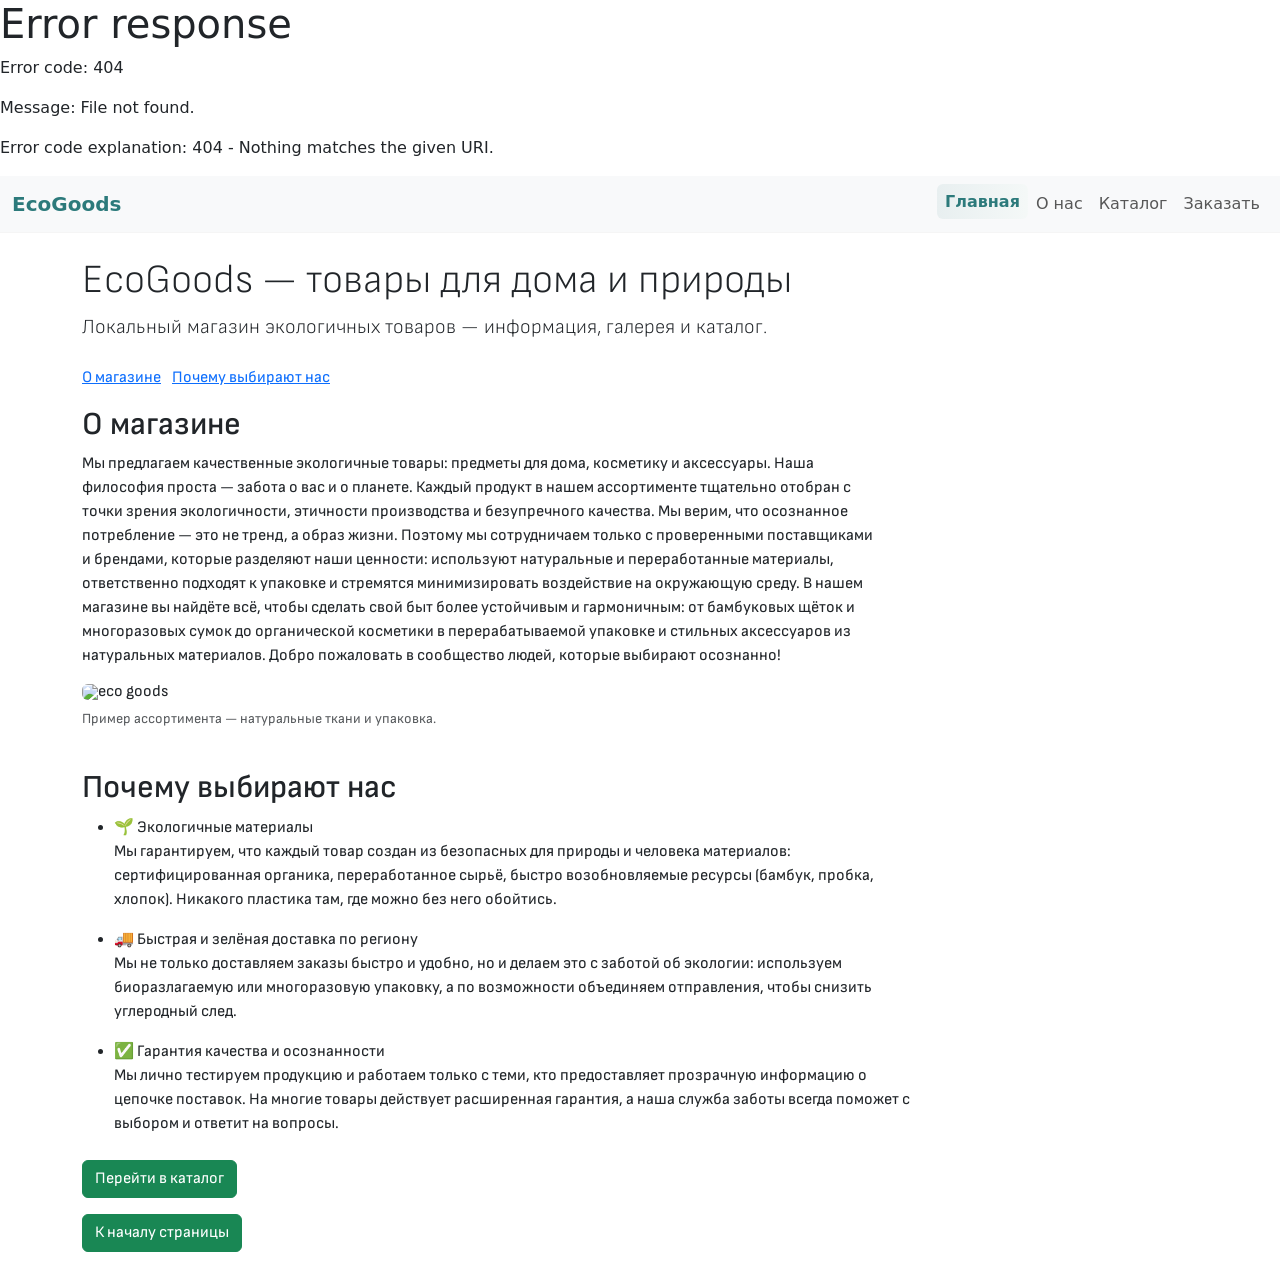
==== index.html @ b1836092 "add files" ====
<!doctype html>
<html lang="ru">

<head>
    <meta charset="utf-8">
    <meta name="viewport" content="width=device-width,initial-scale=1">
    <title>EcoGoods — Главная</title>
    <link rel="icon" href="images\logotitle.png" type="image/x-icon">
    <link href="https://cdn.jsdelivr.net/npm/bootstrap@5.3.2/dist/css/bootstrap.min.css" rel="stylesheet">
    <link rel="stylesheet" href="css/styles.css">
    <link rel="stylesheet" href="css/font.css">
</head>

<body id="top">
    <div id="nav-placeholder"></div>
    <header class="site-header">
        <nav class="navbar navbar-expand-lg navbar-light bg-light">
            <div class="container-fluid">
                <a class="navbar-brand d-flex align-items-center" href="index.html">
                    <span>EcoGoods</span>
                </a>
                <button class="navbar-toggler" type="button" data-bs-toggle="collapse" data-bs-target="#mainNav">
                    <span class="navbar-toggler-icon"></span>
                </button>
                <div class="collapse navbar-collapse" id="mainNav">
                    <ul class="navbar-nav ms-auto mb-2 mb-lg-0">
                        <li class="nav-item"><a class="nav-link" href="index.html">Главная</a></li>
                        <li class="nav-item"><a class="nav-link" href="about.html">О нас</a></li>
                        <li class="nav-item"><a class="nav-link" href="shop.html">Каталог</a></li>
                        <li class="nav-item"><a class="nav-link" href="order.html">Заказать</a></li>
                    </ul>
                </div>
            </div>
        </nav>

        <main class="container py-4 my-font">
            <header class="mb-4">
                <h1 class="display-6">EcoGoods — товары для дома и природы</h1>
                <p class="lead">Локальный магазин экологичных товаров — информация, галерея и каталог.</p>
            </header>

            <nav class="mb-3">
                <a href="#section1" class="me-2">О магазине</a>
                <a href="#section2" class="me-2">Почему выбирают нас</a>
            </nav>

            <section id="section1" class="mb-4">
                <h2>О магазине</h2>
                <p style="width: 800px;">Мы предлагаем качественные экологичные товары: предметы для дома, косметику и
                    аксессуары. Наша
                    философия проста — забота о вас и о планете. Каждый продукт в нашем ассортименте тщательно отобран с
                    точки зрения экологичности, этичности производства и безупречного качества.

                    Мы верим, что осознанное потребление — это не тренд, а образ жизни. Поэтому мы сотрудничаем только с
                    проверенными поставщиками и брендами, которые разделяют наши ценности: используют натуральные и
                    переработанные материалы, ответственно подходят к упаковке и стремятся минимизировать воздействие на
                    окружающую среду.

                    В нашем магазине вы найдёте всё, чтобы сделать свой быт более устойчивым и гармоничным: от
                    бамбуковых щёток и многоразовых сумок до органической косметики в перерабатываемой упаковке и
                    стильных аксессуаров из натуральных материалов.

                    Добро пожаловать в сообщество людей, которые выбирают осознанно!</p>
                <figure class="figure">
                    <img src="https://images.unsplash.com/photo-1506784983877-45594efa4cbe?w=800&q=60"
                        class="figure-img img-fluid rounded" alt="eco goods">
                    <figcaption class="figure-caption">Пример ассортимента — натуральные ткани и упаковка.</figcaption>
                </figure>
            </section>

            <section id="section2" class="mb-4">
                <h2>Почему выбирают нас</h2>
                <ul>
                    <li>
                        🌱 Экологичные материалы
                        <p style="width: 800px;">Мы гарантируем, что каждый товар создан из безопасных для природы и
                            человека материалов:
                            сертифицированная органика, переработанное сырьё, быстро возобновляемые ресурсы (бамбук,
                            пробка, хлопок). Никакого пластика там, где можно без него обойтись.</p>
                    </li>
                    <li>
                        🚚 Быстрая и зелёная доставка по региону
                        <p style="width: 800px;">Мы не только доставляем заказы быстро и удобно, но и делаем это с
                            заботой об экологии:
                            используем биоразлагаемую или многоразовую упаковку, а по возможности объединяем
                            отправления, чтобы снизить углеродный след.</p>
                    </li>
                    <li>
                        ✅ Гарантия качества и осознанности
                        <p style="width: 800px;">Мы лично тестируем продукцию и работаем только с теми, кто предоставляет прозрачную
                            информацию о цепочке поставок. На многие товары действует расширенная гарантия, а наша
                            служба заботы всегда поможет с выбором и ответит на вопросы.</p>
                    </li>
                </ul>
            </section>

            <p><a href="shop.html" class="btn btn-success">Перейти в каталог</a></p>
            <a href="#top" class="btn btn-success">К началу страницы</a>
        </main>

        <script src="js/nav.js"></script>
        <script src="https://cdn.jsdelivr.net/npm/bootstrap@5.3.2/dist/js/bootstrap.bundle.min.js"></script>
</body>

</html>
---- css/styles.css ----
:root {
    --brand: #2c7a7b;
    --accent: #9ae6b4;
}

body {
    font-family: system-ui, -apple-system, Segoe UI, Roboto, 'Helvetica Neue', Arial
}

.navbar-brand span {
    font-weight: 700;
    color: var(--brand)
}

.nav-link.active {
    font-weight: 700;
    color: var(--brand) !important
}

/* make active link visually prominent */
.nav-link.active {
    background: linear-gradient(90deg, rgba(44, 122, 123, 0.08), rgba(154, 230, 180, 0.04));
    border-radius: 6px;
    padding: .35rem .6rem;
}

/* small badge-like current location text in navbar */
#nav-current {
    color: var(--brand);
    font-weight: 600;
    font-size: .95rem;
    display: inline-block;
}

/* subtle navbar visual polish */
.navbar {
    box-shadow: 0 1px 0 rgba(0, 0, 0, 0.04);
}

figure img {
    object-fit: cover
}

/* small responsive tweak */
@media (max-width:576px) {
    .display-6 {
        font-size: 1.25rem
    }
}
---- css/font.css ----
@font-face {
    font-family: "SofiaSans";
    src: url("../fonts/SofiaSans-VariableFont_wght.ttf") format("truetype-variations");
    font-weight: 100 900;
    /* src: url("../fonts/static/SofiaSans-Black.ttf"); */
}

.my-font {
    font-family: "SofiaSans";
}
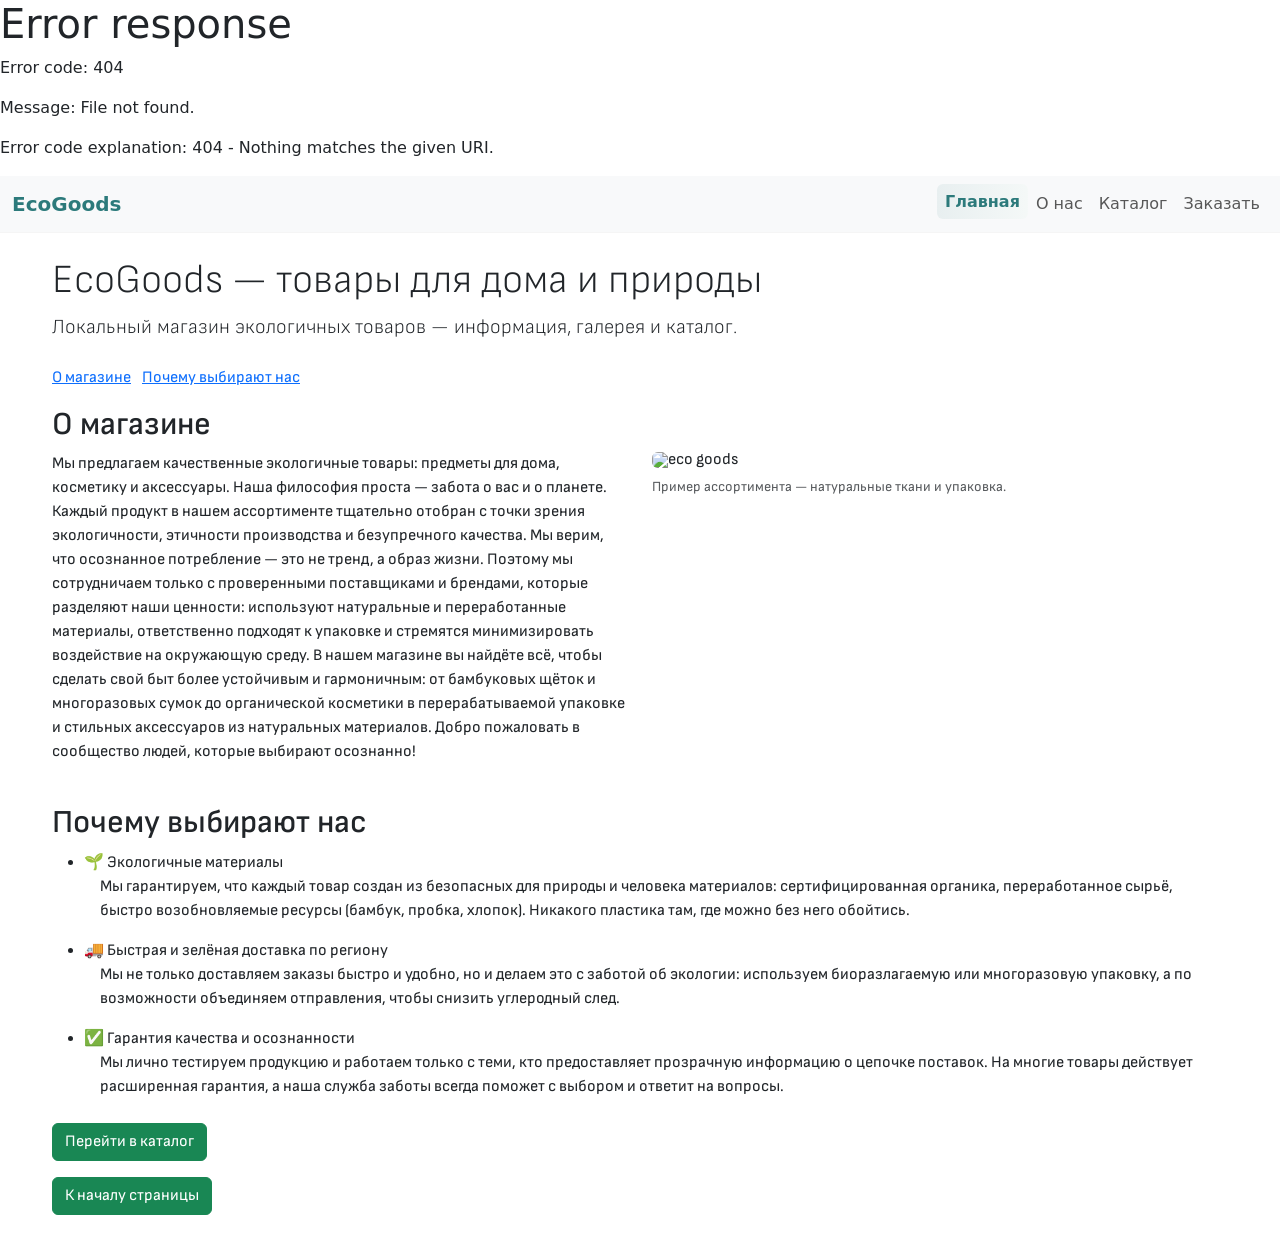
==== commit 6ea9f63b: "Fix responsive design and update documentation - Remove fixed widths and implement Bootstrap respons" ====
--- a/index.html
+++ b/index.html
@@ -46,48 +46,54 @@
 
             <section id="section1" class="mb-4">
                 <h2>О магазине</h2>
-                <p style="width: 800px;">Мы предлагаем качественные экологичные товары: предметы для дома, косметику и
-                    аксессуары. Наша
-                    философия проста — забота о вас и о планете. Каждый продукт в нашем ассортименте тщательно отобран с
-                    точки зрения экологичности, этичности производства и безупречного качества.
+                <div class="row">
+                    <div class="col-lg-8 col-xl-6">
+                        <p>Мы предлагаем качественные экологичные товары: предметы для дома, косметику и
+                        аксессуары. Наша
+                        философия проста — забота о вас и о планете. Каждый продукт в нашем ассортименте тщательно отобран с
+                        точки зрения экологичности, этичности производства и безупречного качества.
 
-                    Мы верим, что осознанное потребление — это не тренд, а образ жизни. Поэтому мы сотрудничаем только с
-                    проверенными поставщиками и брендами, которые разделяют наши ценности: используют натуральные и
-                    переработанные материалы, ответственно подходят к упаковке и стремятся минимизировать воздействие на
-                    окружающую среду.
+                        Мы верим, что осознанное потребление — это не тренд, а образ жизни. Поэтому мы сотрудничаем только с
+                        проверенными поставщиками и брендами, которые разделяют наши ценности: используют натуральные и
+                        переработанные материалы, ответственно подходят к упаковке и стремятся минимизировать воздействие на
+                        окружающую среду.
 
-                    В нашем магазине вы найдёте всё, чтобы сделать свой быт более устойчивым и гармоничным: от
-                    бамбуковых щёток и многоразовых сумок до органической косметики в перерабатываемой упаковке и
-                    стильных аксессуаров из натуральных материалов.
+                        В нашем магазине вы найдёте всё, чтобы сделать свой быт более устойчивым и гармоничным: от
+                        бамбуковых щёток и многоразовых сумок до органической косметики в перерабатываемой упаковке и
+                        стильных аксессуаров из натуральных материалов.
 
-                    Добро пожаловать в сообщество людей, которые выбирают осознанно!</p>
-                <figure class="figure">
-                    <img src="https://images.unsplash.com/photo-1506784983877-45594efa4cbe?w=800&q=60"
-                        class="figure-img img-fluid rounded" alt="eco goods">
-                    <figcaption class="figure-caption">Пример ассортимента — натуральные ткани и упаковка.</figcaption>
-                </figure>
+                        Добро пожаловать в сообщество людей, которые выбирают осознанно!</p>
+                    </div>
+                    <div class="col-lg-4 col-xl-6 d-none d-lg-block">
+                        <figure class="figure">
+                            <img src="https://images.unsplash.com/photo-1506784983877-45594efa4cbe?w=800&q=60"
+                                class="figure-img img-fluid rounded" alt="eco goods">
+                            <figcaption class="figure-caption">Пример ассортимента — натуральные ткани и упаковка.</figcaption>
+                        </figure>
+                    </div>
+                </div>
             </section>
 
             <section id="section2" class="mb-4">
                 <h2>Почему выбирают нас</h2>
                 <ul>
-                    <li>
+                    <li class="mb-3">
                         🌱 Экологичные материалы
-                        <p style="width: 800px;">Мы гарантируем, что каждый товар создан из безопасных для природы и
+                        <p class="ms-3">Мы гарантируем, что каждый товар создан из безопасных для природы и
                             человека материалов:
                             сертифицированная органика, переработанное сырьё, быстро возобновляемые ресурсы (бамбук,
                             пробка, хлопок). Никакого пластика там, где можно без него обойтись.</p>
                     </li>
-                    <li>
+                    <li class="mb-3">
                         🚚 Быстрая и зелёная доставка по региону
-                        <p style="width: 800px;">Мы не только доставляем заказы быстро и удобно, но и делаем это с
+                        <p class="ms-3">Мы не только доставляем заказы быстро и удобно, но и делаем это с
                             заботой об экологии:
                             используем биоразлагаемую или многоразовую упаковку, а по возможности объединяем
                             отправления, чтобы снизить углеродный след.</p>
                     </li>
-                    <li>
+                    <li class="mb-3">
                         ✅ Гарантия качества и осознанности
-                        <p style="width: 800px;">Мы лично тестируем продукцию и работаем только с теми, кто предоставляет прозрачную
+                        <p class="ms-3">Мы лично тестируем продукцию и работаем только с теми, кто предоставляет прозрачную
                             информацию о цепочке поставок. На многие товары действует расширенная гарантия, а наша
                             служба заботы всегда поможет с выбором и ответит на вопросы.</p>
                     </li>
--- a/css/styles.css
+++ b/css/styles.css
@@ -41,9 +41,103 @@
     object-fit: cover
 }
 
-/* small responsive tweak */
-@media (max-width:576px) {
+/* Responsive typography and spacing */
+@media (max-width: 576px) {
     .display-6 {
-        font-size: 1.25rem
+        font-size: 1.25rem;
+    }
+
+    .lead {
+        font-size: 1rem;
+    }
+
+    .navbar-brand span {
+        font-size: 1.2rem;
+    }
+
+    .card-title {
+        font-size: 1rem;
+    }
+
+    .card-text {
+        font-size: 0.9rem;
+    }
+
+    /* Improve button spacing on mobile */
+    .btn {
+        padding: 0.5rem 1rem;
+        font-size: 0.9rem;
+    }
+
+    /* Better spacing for lists */
+    .mb-3 {
+        margin-bottom: 1rem !important;
+    }
+
+    /* Improve form elements on mobile */
+    .form-control {
+        font-size: 0.9rem;
+        padding: 0.5rem;
+    }
+
+    .form-label {
+        font-size: 0.9rem;
+        margin-bottom: 0.5rem;
     }
 }
+
+@media (max-width: 768px) {
+    /* Tablet adjustments */
+    .display-6 {
+        font-size: 1.5rem;
+    }
+
+    /* Better grid spacing */
+    .row {
+        --bs-gutter-x: 1rem;
+        --bs-gutter-y: 1rem;
+    }
+
+    /* Improve card layout */
+    .card {
+        margin-bottom: 1rem;
+    }
+
+    /* Navigation improvements */
+    .navbar-nav .nav-link {
+        padding: 0.5rem 1rem;
+    }
+}
+
+@media (min-width: 1200px) {
+    /* Large screen optimizations */
+    .container {
+        max-width: 1200px;
+    }
+
+    .display-6 {
+        font-size: 2.5rem;
+    }
+
+    .lead {
+        font-size: 1.25rem;
+    }
+}
+
+/* Ensure images are responsive */
+img {
+    max-width: 100%;
+    height: auto;
+}
+
+/* Improve touch targets on mobile */
+@media (max-width: 768px) {
+    .btn, .nav-link, .form-check-input, .form-check-label {
+        min-height: 44px;
+        min-width: 44px;
+    }
+
+    .nav-link {
+        padding: 0.75rem 1rem;
+    }
+}
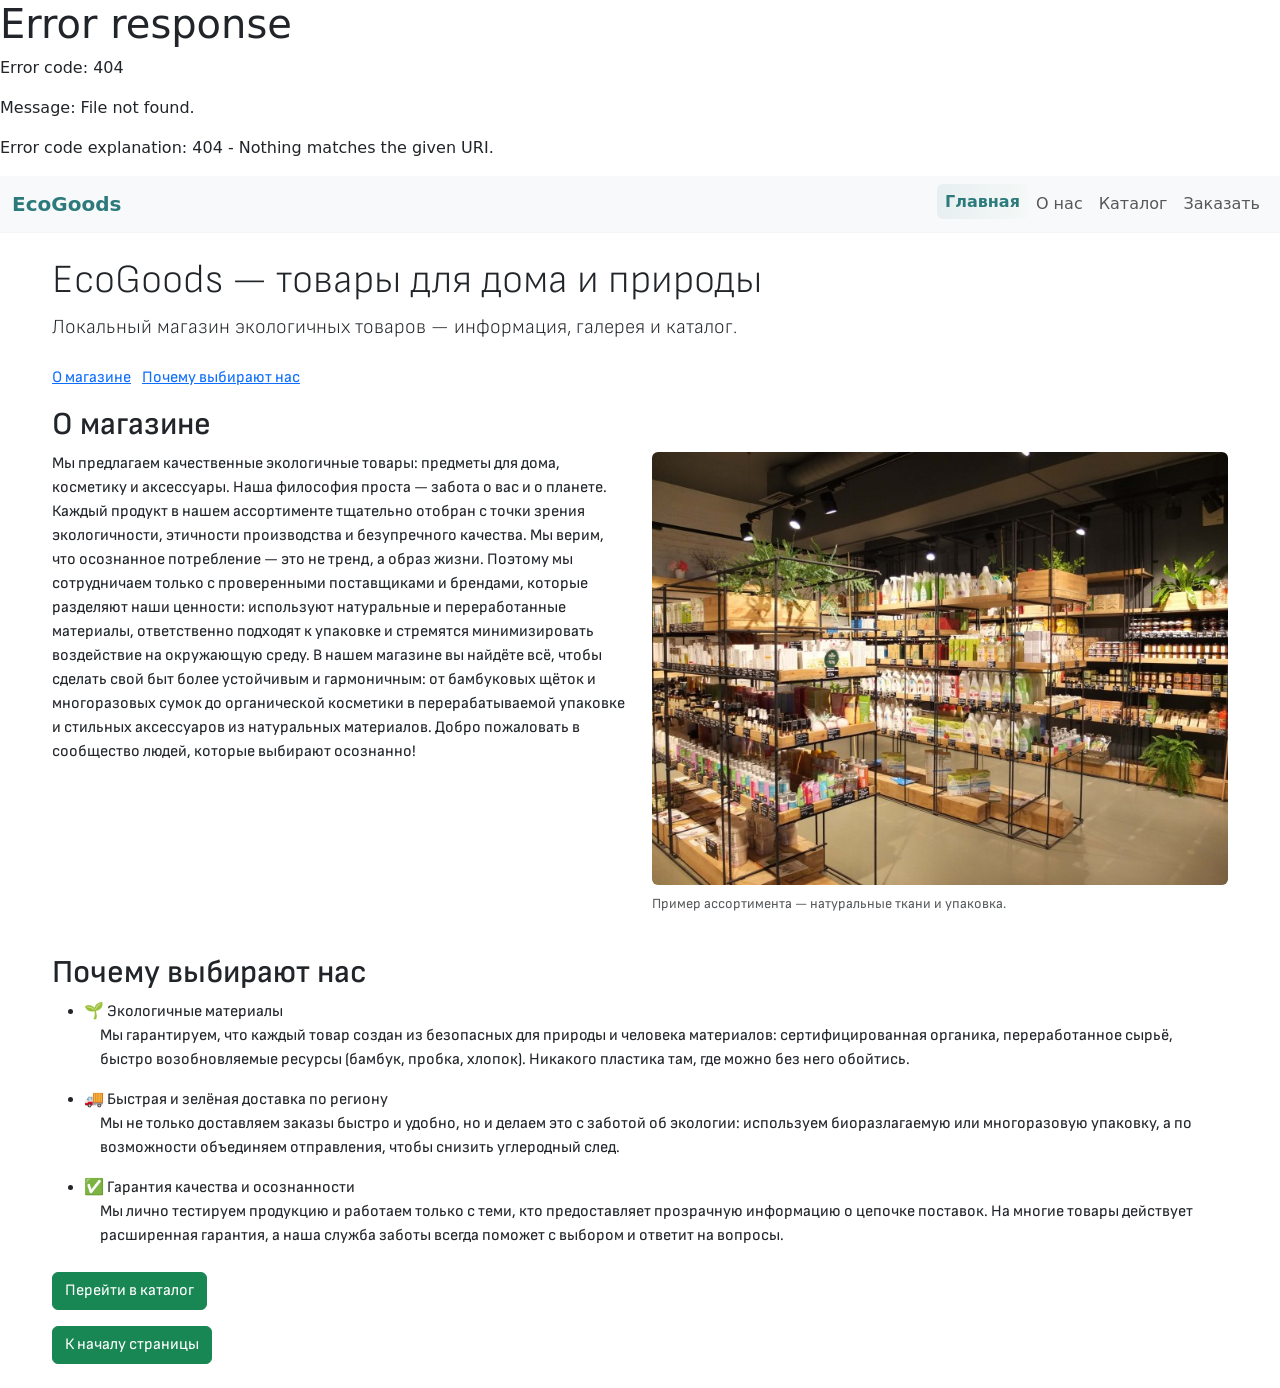
==== commit 136ce270: "Fix external resources blocking main pages - Replace external Unsplash image with local image - Mock" ====
--- a/index.html
+++ b/index.html
@@ -6,7 +6,7 @@
     <meta name="viewport" content="width=device-width,initial-scale=1">
     <title>EcoGoods — Главная</title>
     <link rel="icon" href="images\logotitle.png" type="image/x-icon">
-    <link href="https://cdn.jsdelivr.net/npm/bootstrap@5.3.2/dist/css/bootstrap.min.css" rel="stylesheet">
+    <link href="bootstrap-local/bootstrap.min.css" rel="stylesheet">
     <link rel="stylesheet" href="css/styles.css">
     <link rel="stylesheet" href="css/font.css">
 </head>
@@ -66,7 +66,7 @@
                     </div>
                     <div class="col-lg-4 col-xl-6 d-none d-lg-block">
                         <figure class="figure">
-                            <img src="https://images.unsplash.com/photo-1506784983877-45594efa4cbe?w=800&q=60"
+                            <img src="images/Biomatica-e1491225680267.jpg"
                                 class="figure-img img-fluid rounded" alt="eco goods">
                             <figcaption class="figure-caption">Пример ассортимента — натуральные ткани и упаковка.</figcaption>
                         </figure>
@@ -105,7 +105,7 @@
         </main>
 
         <script src="js/nav.js"></script>
-        <script src="https://cdn.jsdelivr.net/npm/bootstrap@5.3.2/dist/js/bootstrap.bundle.min.js"></script>
+        <script src="bootstrap-local/bootstrap.bundle.min.js"></script>
 </body>
 
 </html>
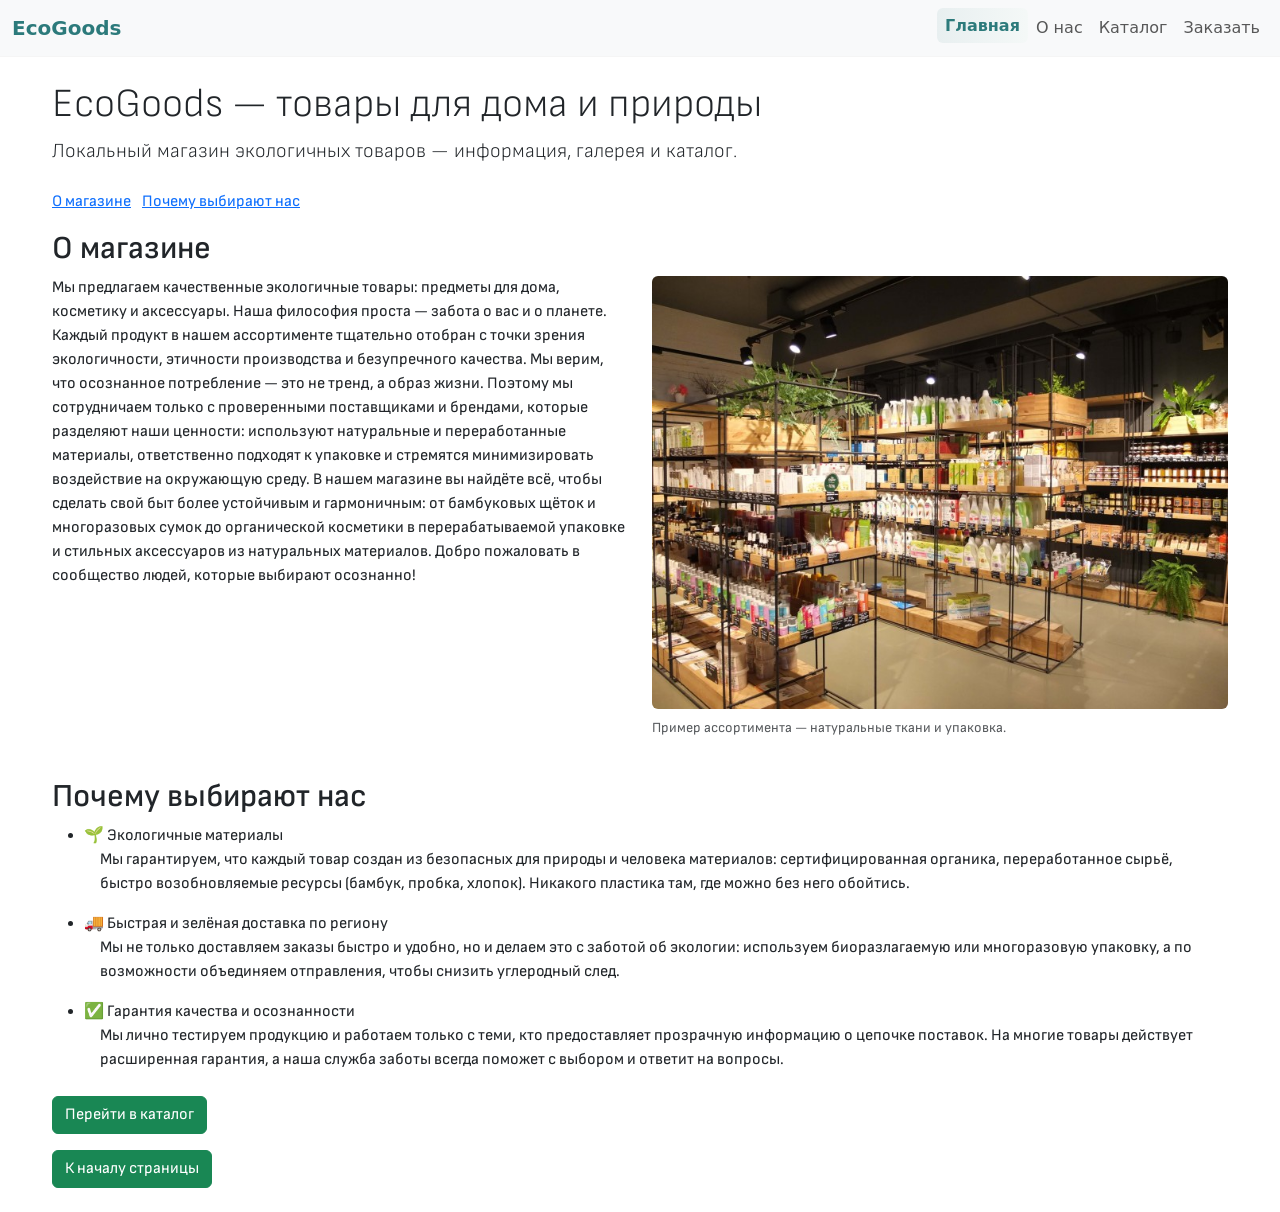
==== commit 764d592a: "Revert to Bootstrap CDN: Local files were causing 404 errors - Switched back to Bootstrap CDN links " ====
--- a/index.html
+++ b/index.html
@@ -6,7 +6,7 @@
     <meta name="viewport" content="width=device-width,initial-scale=1">
     <title>EcoGoods — Главная</title>
     <link rel="icon" href="images\logotitle.png" type="image/x-icon">
-    <link href="bootstrap-local/bootstrap.min.css" rel="stylesheet">
+    <link href="https://cdn.jsdelivr.net/npm/bootstrap@5.3.2/dist/css/bootstrap.min.css" rel="stylesheet" crossorigin="anonymous">
     <link rel="stylesheet" href="css/styles.css">
     <link rel="stylesheet" href="css/font.css">
 </head>
@@ -105,7 +105,7 @@
         </main>
 
         <script src="js/nav.js"></script>
-        <script src="bootstrap-local/bootstrap.bundle.min.js"></script>
+        <script src="https://cdn.jsdelivr.net/npm/bootstrap@5.3.2/dist/js/bootstrap.bundle.min.js" crossorigin="anonymous"></script>
 </body>
 
 </html>
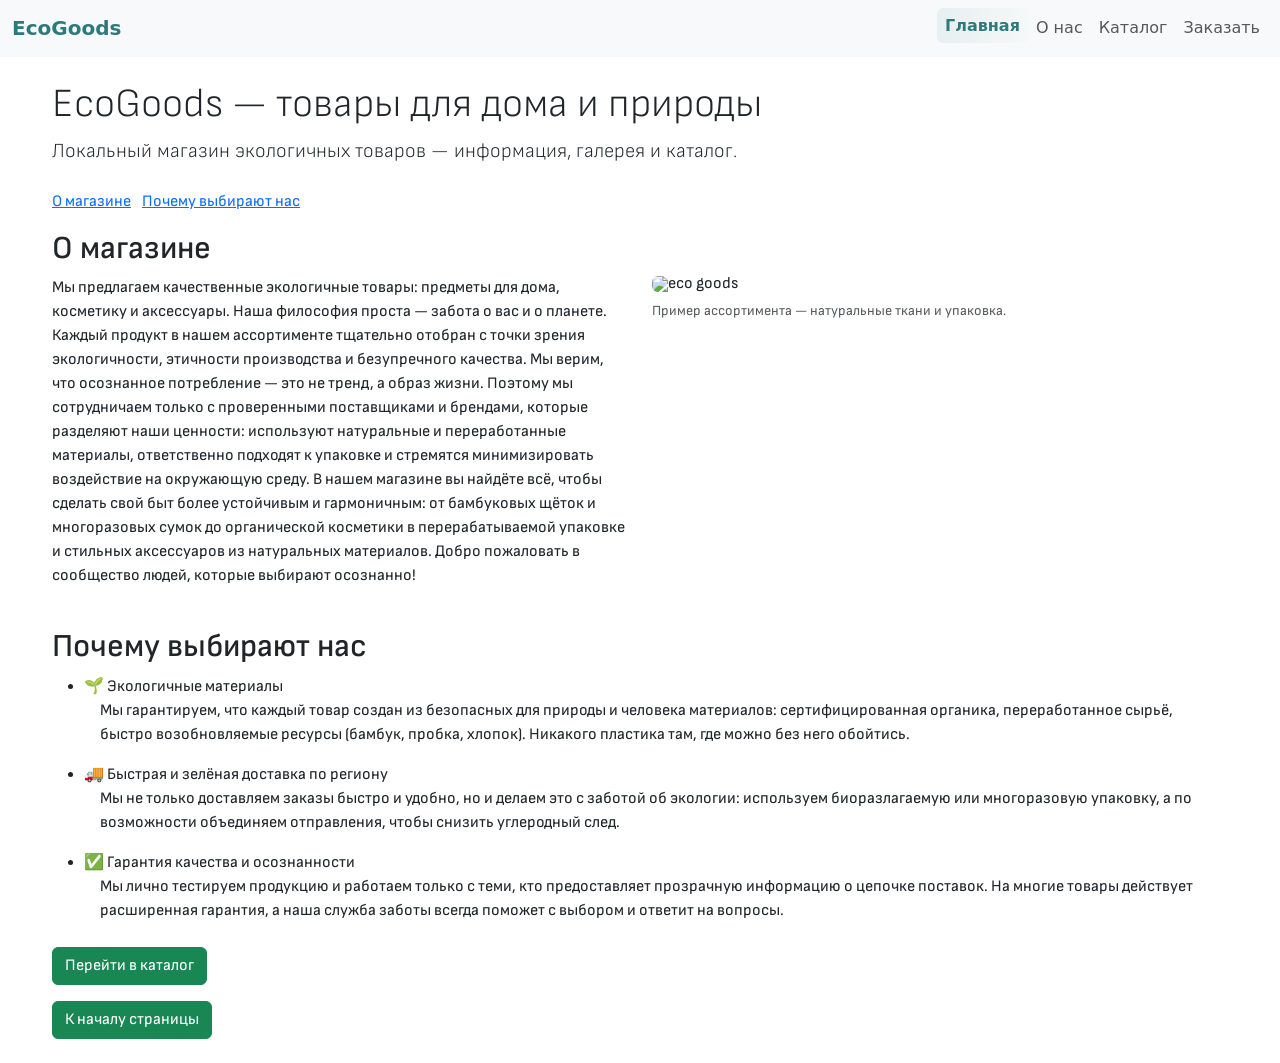
==== commit 52da9a8c: "Update main page image - Changed image in index.html to '🌱 Small Steps, Big Impact! 🌍 S.jpg' - This " ====
--- a/index.html
+++ b/index.html
@@ -66,7 +66,7 @@
                     </div>
                     <div class="col-lg-4 col-xl-6 d-none d-lg-block">
                         <figure class="figure">
-                            <img src="images/Biomatica-e1491225680267.jpg"
+                            <img src="images/🌱 Small Steps, Big Impact! 🌍 S.jpg"
                                 class="figure-img img-fluid rounded" alt="eco goods">
                             <figcaption class="figure-caption">Пример ассортимента — натуральные ткани и упаковка.</figcaption>
                         </figure>
